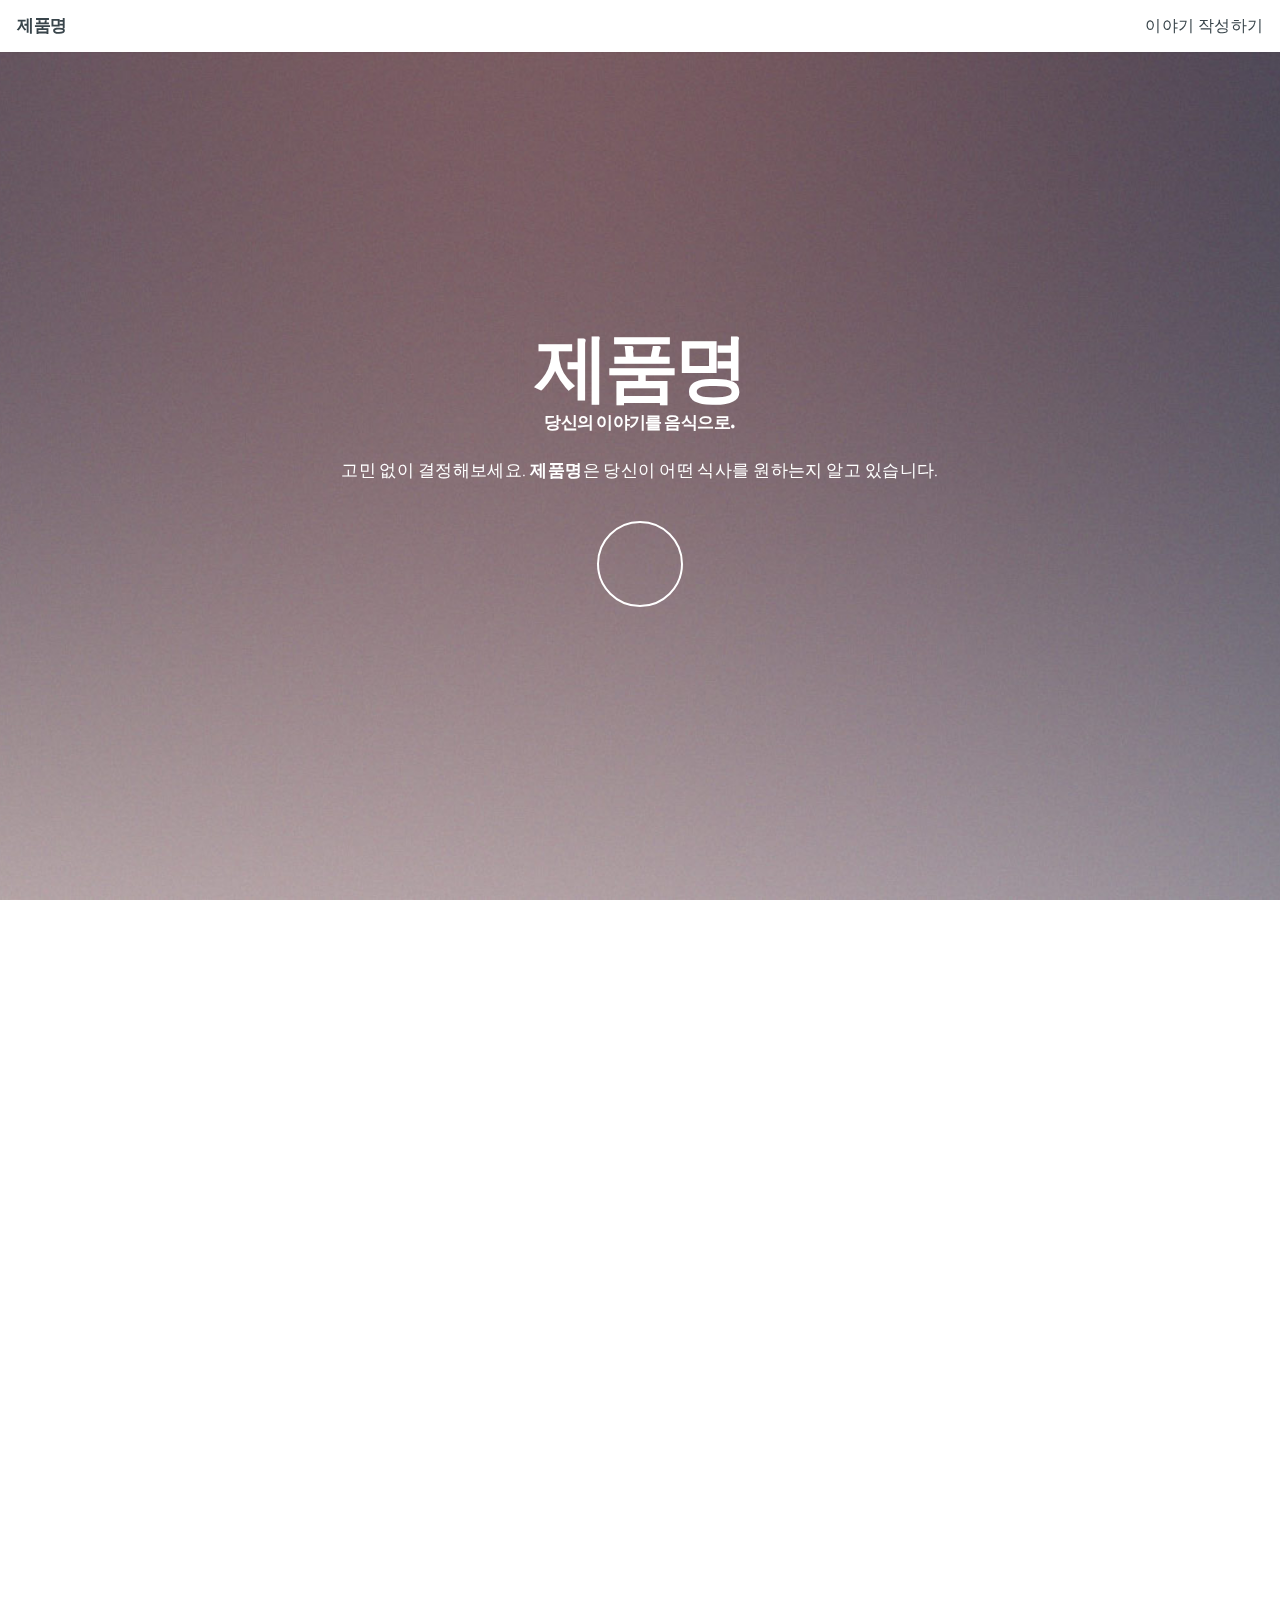
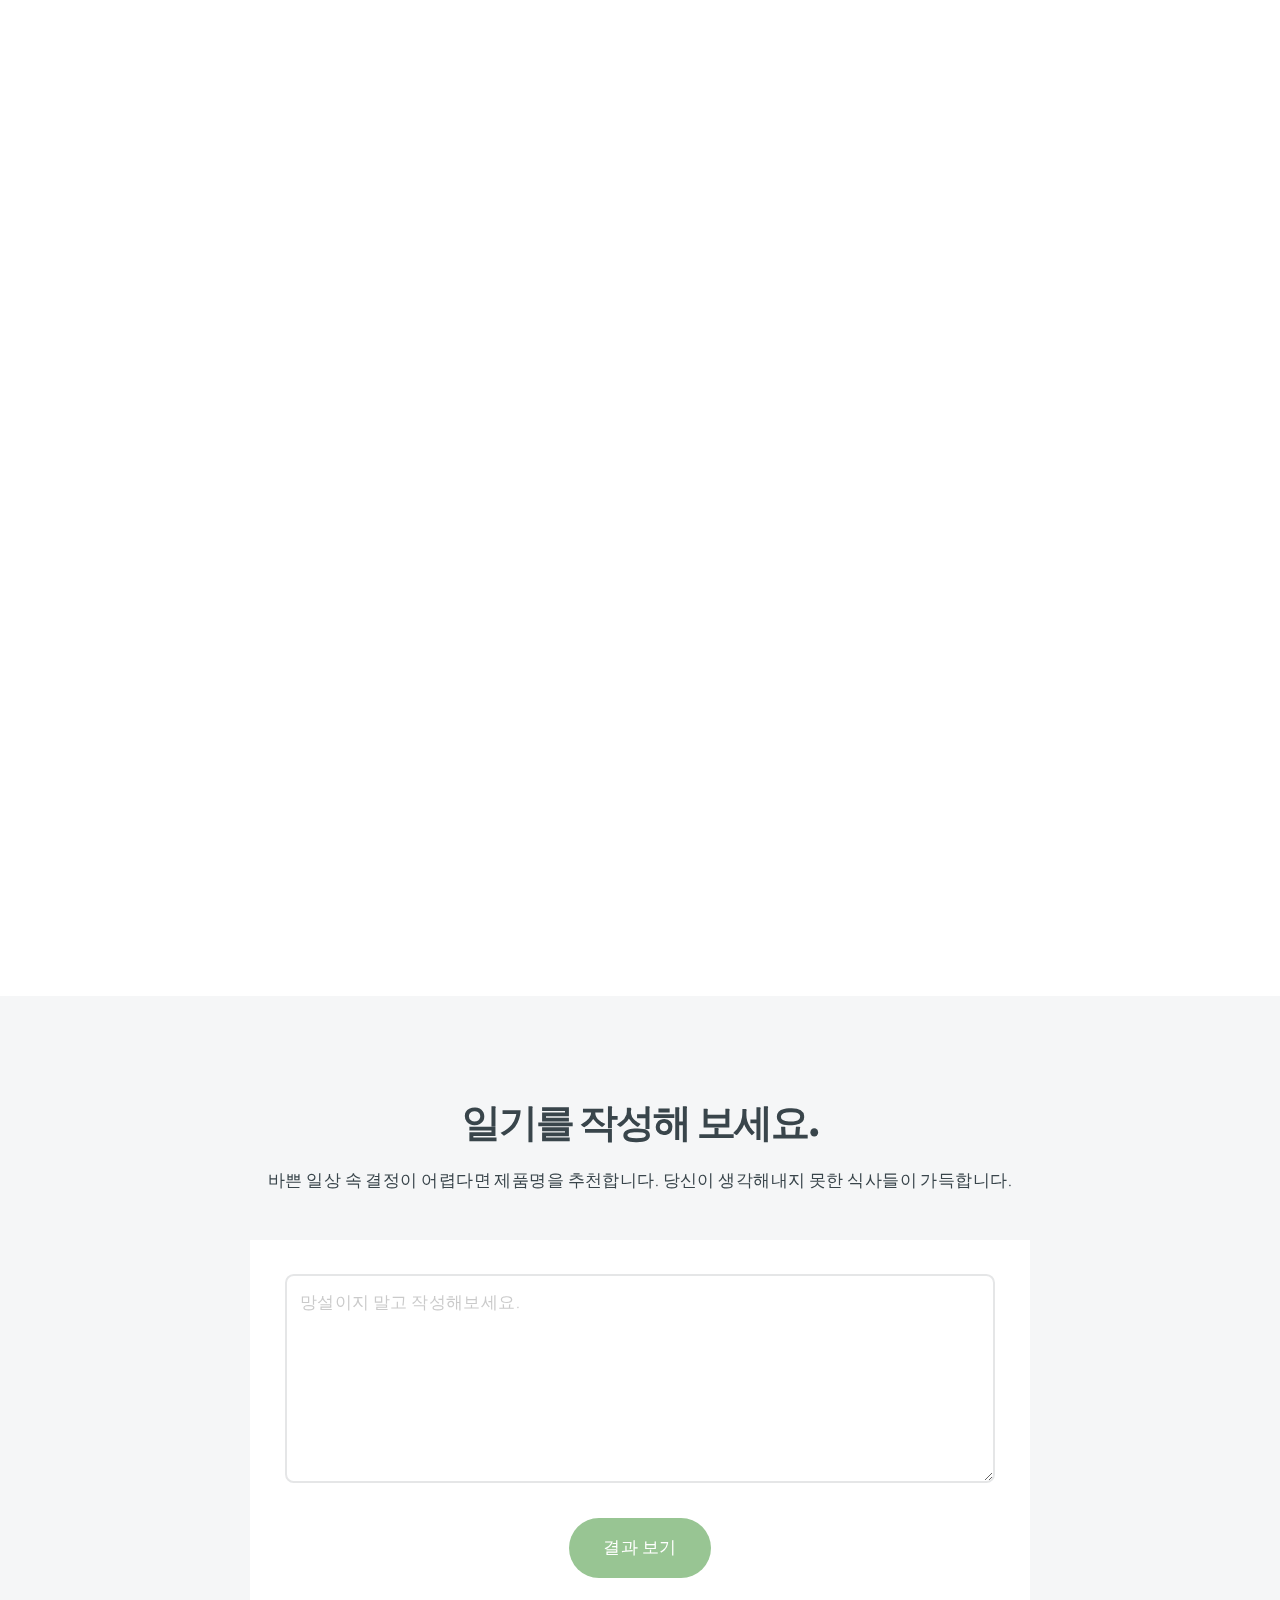
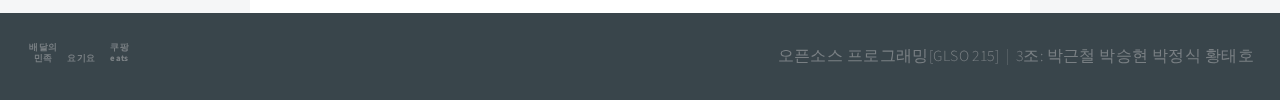
==== index.html @ eb074006 "Add files via upload" ====
<!DOCTYPE HTML>
<html>
	<head>
		<title>제품명</title>
		<meta charset="utf-8" />
		<meta name="viewport" content="width=device-width, initial-scale=1, user-scalable=no" />
		<link rel="stylesheet" href="assets/css/main.css" />
	</head>
	<body class="is-preload">

		<!-- Header -->
			<header id="header">
				<h1>제품명</h1>
				<nav>
					<ul>
						<li><a href="#diary">이야기 작성하기</a></li>
					</ul>
				</nav>
			</header>

		<!-- Intro -->
			<section id="intro" class="main style1 dark fullscreen">
				<div class="content">
					<header>
						<h2>제품명<br/></h2>
						<h3>당신의 이야기를 음식으로.</h3>
					</header>
					<p>고민 없이 결정해보세요. <strong>제품명</strong>은 당신이 어떤 식사를 원하는지 알고 있습니다.<br />
					<footer>
						<a href="#one" class="button style2 down">More</a>
					</footer>
				</div>
			</section>

		<!-- One -->
			<section id="one" class="main style2 right dark fullscreen">
				<div class="content box style2">
					<header>
						<h2>치킨</h2>
					</header>
					<p>드디어 꿈이 이루어지는 것일까?<br/>
                        오늘은 맨시티의 챔스 결승 경기가 열리는 날이다.<br/>
                        오늘은 출근길도 즐겁다<br/>
                        남자 친구와 같이 새벽에 경기를 보려 한다.<br/>
                        축구를 좋아하지 않는 남자친구는 카톡으로 경기 중에 볼 야식 얘기만 늘어놓는다.<br/>
                        어찌되었든, 축구와 맥주 한 잔이라면 오늘도 버틸 수 있을 것 같다!</p>
				</div>
				<a href="#two" class="button style2 down anchored">Next</a>
			</section>

		<!-- Two -->
			<section id="two" class="main style2 left dark fullscreen">
				<div class="content box style2">
					<header>
						<h2>연어</h2>
					</header>
					<p> 평생의 은인이신 삼촌을 처음 뵈러 다녀왔다.<br/>
                        요새 골다공증 때문에 많이 고생하신다고 한다.<br/>
                        뼈에 좋은 음식들을 보내드리고 싶다.<br/>
                        얼른 예전처럼 건강해지셨으면 좋겠다.</p>
				</div>
				<a href="#work" class="button style2 down anchored">Next</a>
			</section>


		<!-- Diary -->
			<section id="diary" class="main style3 secondary">
				<div class="content">
					<header>
						<h2>일기를 작성해 보세요.</h2>
						<p>바쁜 일상 속 결정이 어렵다면 제품명을 추천합니다. 당신이 생각해내지 못한 식사들이 가득합니다.</p>
					</header>
					<div class="box">
						<form method="post" action="#">
							<div class="fields">
								<div class="field"><textarea name="message" placeholder="망설이지 말고 작성해보세요." rows="6"></textarea></div>
							</div>
							<ul class="actions special">
								<li><input type="submit" value="결과 보기" /></li>
							</ul>
						</form>
					</div>
				</div>
			</section>

		<!-- Footer -->
			<footer id="footer">

				<!-- Icons -->
					<ul class="icons">
						<li><a href="https://www.baemin.com/" class="icon brands fa-baemin"><span class="label">배달의 민족</span></a></li>
						<li><a href="https://www.yogiyo.co.kr/mobile/#/" class="icon brands fa-yogiyo"><span class="label">요기요</span></a></li>
						<li><a href="https://www.coupangeats.com/" class="icon brands fa-coupang-eats"><span class="label">쿠팡eats</span></a></li>
					</ul>

				<!-- Menu -->
					<ul class="menu">
						<li>오픈소스 프로그래밍[GLSO 215]</li><li>3조: <a>박근철 박승현 박정식 황태호</a></li>
					</ul>

			</footer>

		<!-- Scripts -->
			<script src="assets/js/jquery.min.js"></script>
			<script src="assets/js/jquery.poptrox.min.js"></script>
			<script src="assets/js/jquery.scrolly.min.js"></script>
			<script src="assets/js/jquery.scrollex.min.js"></script>
			<script src="assets/js/browser.min.js"></script>
			<script src="assets/js/breakpoints.min.js"></script>
			<script src="assets/js/util.js"></script>
			<script src="assets/js/main.js"></script>

	</body>
</html>
---- assets/css/main.css ----
@import url("https://fonts.googleapis.com/css?family=Source+Sans+Pro:300,900");
@import url("fontawesome-all.min.css");

html, body, div, span, applet, object,
iframe, h1, h2, h3, h4, h5, h6, p, blockquote,
pre, a, abbr, acronym, address, big, cite,
code, del, dfn, em, img, ins, kbd, q, s, samp,
small, strike, strong, sub, sup, tt, var, b,
u, i, center, dl, dt, dd, ol, ul, li, fieldset,
form, label, legend, table, caption, tbody,
tfoot, thead, tr, th, td, article, aside,
canvas, details, embed, figure, figcaption,
footer, header, hgroup, menu, nav, output, ruby,
section, summary, time, mark, audio, video {
	margin: 0;
	padding: 0;
	border: 0;
	font-size: 100%;
	font: inherit;
	vertical-align: baseline;}

article, aside, details, figcaption, figure,
footer, header, hgroup, menu, nav, section {
	display: block;}

body {
	line-height: 1;
}

ol, ul {
	list-style: none;
}

blockquote, q {
	quotes: none;
}

	blockquote:before, blockquote:after, q:before, q:after {
		content: '';
		content: none;
	}

table {
	border-collapse: collapse;
	border-spacing: 0;
}

body {
	-webkit-text-size-adjust: none;
}

mark {
	background-color: transparent;
	color: inherit;
}

input::-moz-focus-inner {
	border: 0;
	padding: 0;
}

input, select, textarea {
	-moz-appearance: none;
	-webkit-appearance: none;
	-ms-appearance: none;
	appearance: none;
}

/* Basic */

	@-ms-viewport {
		width: device-width;
	}

	html {
		height: 100%;
	}

	html {
		box-sizing: border-box;
	}

	*, *:before, *:after {
		box-sizing: inherit;
	}

	body {
		background: #ffffff;
		height: 100%;
		min-width: 320px;
	}

		body.is-preload *, body.is-preload *:before, body.is-preload *:after {
			-moz-animation: none !important;
			-webkit-animation: none !important;
			-ms-animation: none !important;
			animation: none !important;
			-moz-transition: none !important;
			-webkit-transition: none !important;
			-ms-transition: none !important;
			transition: none !important;
		}

/* Spinner */

	@-moz-keyframes spinner-rotate {
		0% {
			-moz-transform: scale(1) rotate(0deg);
			-webkit-transform: scale(1) rotate(0deg);
			-ms-transform: scale(1) rotate(0deg);
			transform: scale(1) rotate(0deg);
		}

		100% {
			-moz-transform: scale(1) rotate(360deg);
			-webkit-transform: scale(1) rotate(360deg);
			-ms-transform: scale(1) rotate(360deg);
			transform: scale(1) rotate(360deg);
		}
	}

	@-webkit-keyframes spinner-rotate {
		0% {
			-moz-transform: scale(1) rotate(0deg);
			-webkit-transform: scale(1) rotate(0deg);
			-ms-transform: scale(1) rotate(0deg);
			transform: scale(1) rotate(0deg);
		}

		100% {
			-moz-transform: scale(1) rotate(360deg);
			-webkit-transform: scale(1) rotate(360deg);
			-ms-transform: scale(1) rotate(360deg);
			transform: scale(1) rotate(360deg);
		}
	}

	@-ms-keyframes spinner-rotate {
		0% {
			-moz-transform: scale(1) rotate(0deg);
			-webkit-transform: scale(1) rotate(0deg);
			-ms-transform: scale(1) rotate(0deg);
			transform: scale(1) rotate(0deg);
		}

		100% {
			-moz-transform: scale(1) rotate(360deg);
			-webkit-transform: scale(1) rotate(360deg);
			-ms-transform: scale(1) rotate(360deg);
			transform: scale(1) rotate(360deg);
		}
	}

	@keyframes spinner-rotate {
		0% {
			-moz-transform: scale(1) rotate(0deg);
			-webkit-transform: scale(1) rotate(0deg);
			-ms-transform: scale(1) rotate(0deg);
			transform: scale(1) rotate(0deg);
		}

		100% {
			-moz-transform: scale(1) rotate(360deg);
			-webkit-transform: scale(1) rotate(360deg);
			-ms-transform: scale(1) rotate(360deg);
			transform: scale(1) rotate(360deg);
		}
	}

/* Loader */

	@-moz-keyframes spinner-show {
		0% {
			opacity: 0;
		}

		100% {
			opacity: 1;
		}
	}

	@-webkit-keyframes spinner-show {
		0% {
			opacity: 0;
		}

		100% {
			opacity: 1;
		}
	}

	@-ms-keyframes spinner-show {
		0% {
			opacity: 0;
		}

		100% {
			opacity: 1;
		}
	}

	@keyframes spinner-show {
		0% {
			opacity: 0;
		}

		100% {
			opacity: 1;
		}
	}

	@-moz-keyframes spinner-hide {
		0% {
			-moz-transform: scale(1) rotate(0deg);
			-webkit-transform: scale(1) rotate(0deg);
			-ms-transform: scale(1) rotate(0deg);
			transform: scale(1) rotate(0deg);
			color: #e5e6e7;
			z-index: 100001;
		}

		99% {
			-moz-transform: scale(0.5) rotate(360deg);
			-webkit-transform: scale(0.5) rotate(360deg);
			-ms-transform: scale(0.5) rotate(360deg);
			transform: scale(0.5) rotate(360deg);
			color: #e5e6e7;
			z-index: 100001;
		}

		100% {
			-moz-transform: scale(0.5) rotate(360deg);
			-webkit-transform: scale(0.5) rotate(360deg);
			-ms-transform: scale(0.5) rotate(360deg);
			transform: scale(0.5) rotate(360deg);
			color: #e5e6e7;
			z-index: -1;
		}
	}

	@-webkit-keyframes spinner-hide {
		0% {
			-moz-transform: scale(1) rotate(0deg);
			-webkit-transform: scale(1) rotate(0deg);
			-ms-transform: scale(1) rotate(0deg);
			transform: scale(1) rotate(0deg);
			color: #e5e6e7;
			z-index: 100001;
		}

		99% {
			-moz-transform: scale(0.5) rotate(360deg);
			-webkit-transform: scale(0.5) rotate(360deg);
			-ms-transform: scale(0.5) rotate(360deg);
			transform: scale(0.5) rotate(360deg);
			color: #e5e6e7;
			z-index: 100001;
		}

		100% {
			-moz-transform: scale(0.5) rotate(360deg);
			-webkit-transform: scale(0.5) rotate(360deg);
			-ms-transform: scale(0.5) rotate(360deg);
			transform: scale(0.5) rotate(360deg);
			color: #e5e6e7;
			z-index: -1;
		}
	}

	@-ms-keyframes spinner-hide {
		0% {
			-moz-transform: scale(1) rotate(0deg);
			-webkit-transform: scale(1) rotate(0deg);
			-ms-transform: scale(1) rotate(0deg);
			transform: scale(1) rotate(0deg);
			color: #e5e6e7;
			z-index: 100001;
		}

		99% {
			-moz-transform: scale(0.5) rotate(360deg);
			-webkit-transform: scale(0.5) rotate(360deg);
			-ms-transform: scale(0.5) rotate(360deg);
			transform: scale(0.5) rotate(360deg);
			color: #e5e6e7;
			z-index: 100001;
		}

		100% {
			-moz-transform: scale(0.5) rotate(360deg);
			-webkit-transform: scale(0.5) rotate(360deg);
			-ms-transform: scale(0.5) rotate(360deg);
			transform: scale(0.5) rotate(360deg);
			color: #e5e6e7;
			z-index: -1;
		}
	}

	@keyframes spinner-hide {
		0% {
			-moz-transform: scale(1) rotate(0deg);
			-webkit-transform: scale(1) rotate(0deg);
			-ms-transform: scale(1) rotate(0deg);
			transform: scale(1) rotate(0deg);
			color: #e5e6e7;
			z-index: 100001;
		}

		99% {
			-moz-transform: scale(0.5) rotate(360deg);
			-webkit-transform: scale(0.5) rotate(360deg);
			-ms-transform: scale(0.5) rotate(360deg);
			transform: scale(0.5) rotate(360deg);
			color: #e5e6e7;
			z-index: 100001;
		}

		100% {
			-moz-transform: scale(0.5) rotate(360deg);
			-webkit-transform: scale(0.5) rotate(360deg);
			-ms-transform: scale(0.5) rotate(360deg);
			transform: scale(0.5) rotate(360deg);
			color: #e5e6e7;
			z-index: -1;
		}
	}

	@-moz-keyframes overlay-hide {
		0% {
			opacity: 1;
			z-index: 100000;
		}

		15% {
			opacity: 1;
			z-index: 100000;
		}

		99% {
			opacity: 0;
			z-index: 100000;
		}

		100% {
			opacity: 0;
			z-index: -1;
		}
	}

	@-webkit-keyframes overlay-hide {
		0% {
			opacity: 1;
			z-index: 100000;
		}

		15% {
			opacity: 1;
			z-index: 100000;
		}

		99% {
			opacity: 0;
			z-index: 100000;
		}

		100% {
			opacity: 0;
			z-index: -1;
		}
	}

	@-ms-keyframes overlay-hide {
		0% {
			opacity: 1;
			z-index: 100000;
		}

		15% {
			opacity: 1;
			z-index: 100000;
		}

		99% {
			opacity: 0;
			z-index: 100000;
		}

		100% {
			opacity: 0;
			z-index: -1;
		}
	}

	@keyframes overlay-hide {
		0% {
			opacity: 1;
			z-index: 100000;
		}

		15% {
			opacity: 1;
			z-index: 100000;
		}

		99% {
			opacity: 0;
			z-index: 100000;
		}

		100% {
			opacity: 0;
			z-index: -1;
		}
	}

	body {
		text-decoration: none;
	}

		body:before {
			-moz-animation: spinner-show 1.5s 1 0.25s ease forwards, spinner-hide 0.25s ease-in-out forwards !important;
			-webkit-animation: spinner-show 1.5s 1 0.25s ease forwards, spinner-hide 0.25s ease-in-out forwards !important;
			-ms-animation: spinner-show 1.5s 1 0.25s ease forwards, spinner-hide 0.25s ease-in-out forwards !important;
			animation: spinner-show 1.5s 1 0.25s ease forwards, spinner-hide 0.25s ease-in-out forwards !important;
			-moz-transform-origin: 50% 50%;
			-webkit-transform-origin: 50% 50%;
			-ms-transform-origin: 50% 50%;
			transform-origin: 50% 50%;
			-moz-osx-font-smoothing: grayscale;
			-webkit-font-smoothing: antialiased;
			font-family: FontAwesome;
			font-style: normal;
			font-weight: normal;
			text-transform: none !important;
			color: #e5e6e7;
			content: '\f1ce';
			cursor: default;
			display: block;
			font-size: 2em;
			height: 2em;
			left: 50%;
			line-height: 2em;
			margin: -1em 0 0 -1em;
			opacity: 0;
			position: fixed;
			text-align: center;
			top: 50%;
			width: 2em;
			z-index: -1;
		}

		body:after {
			-moz-animation: overlay-hide 1.5s ease-in forwards !important;
			-webkit-animation: overlay-hide 1.5s ease-in forwards !important;
			-ms-animation: overlay-hide 1.5s ease-in forwards !important;
			animation: overlay-hide 1.5s ease-in forwards !important;
			background: #ffffff;
			content: '';
			display: block;
			height: 100%;
			left: 0;
			opacity: 0;
			position: fixed;
			top: 0;
			width: 100%;
			z-index: -1;
		}

		body.is-preload:before {
			-moz-animation: spinner-show 1.5s 1 0.25s ease forwards, spinner-rotate 0.75s infinite linear !important;
			-webkit-animation: spinner-show 1.5s 1 0.25s ease forwards, spinner-rotate 0.75s infinite linear !important;
			-ms-animation: spinner-show 1.5s 1 0.25s ease forwards, spinner-rotate 0.75s infinite linear !important;
			animation: spinner-show 1.5s 1 0.25s ease forwards, spinner-rotate 0.75s infinite linear !important;
			z-index: 100001;
		}

		body.is-preload:after {
			-moz-animation: none !important;
			-webkit-animation: none !important;
			-ms-animation: none !important;
			animation: none !important;
			opacity: 1;
			z-index: 100000;
		}

	@media (-webkit-min-device-pixel-ratio: 2) {

		body:before {
			line-height: 2.025em;
		}

	}

/* Type */

	body, input, textarea, select {
		font-family: "Source Sans Pro", "sans-serif";
		font-weight: 300;
		font-size: 18pt;
		line-height: 1.75em;
		color: #39454b;
		letter-spacing: 0.025em;
	}

		@media screen and (max-width: 1920px) {

			body, input, textarea, select {
				font-size: 17pt;
			}

		}

		@media screen and (max-width: 1680px) {

			body, input, textarea, select {
				font-size: 15pt;
			}

		}

		@media screen and (max-width: 1280px) {

			body, input, textarea, select {
				font-size: 13pt;
			}

		}

		@media screen and (max-width: 1000px) {

			body, input, textarea, select {
				font-size: 13pt;
			}

		}

		@media screen and (max-width: 736px) {

			body, input, textarea, select {
				font-size: 12pt;
				line-height: 1.5em;
			}

		}

	h1, h2, h3, h4, h5, h6 {
		font-weight: 900;
		color: inherit;
		letter-spacing: -0.0325em;
	}

		h1 a, h2 a, h3 a, h4 a, h5 a, h6 a {
			color: inherit;
			text-decoration: none;
		}

	h2 {
		font-size: 2.25em;
		line-height: 1.25em;
		letter-spacing: -0.05em;
	}

	@media screen and (max-width: 736px) {

		h2 {
			font-size: 1.5em;
		}

	}

	strong, b {
		font-weight: 900;
		color: inherit;
	}

	em, i {
		font-style: italic;
	}

	a {
		-moz-transition: color 0.2s ease-in-out;
		-webkit-transition: color 0.2s ease-in-out;
		-ms-transition: color 0.2s ease-in-out;
		transition: color 0.2s ease-in-out;
		color: #98c593;
	}

	sub {
		position: relative;
		top: 0.5em;
		font-size: 0.8em;
	}

	sup {
		position: relative;
		top: -0.5em;
		font-size: 0.8em;
	}

	hr {
		border: 0;
		border-top: solid 1px #e5e6e7;
	}

	blockquote {
		border-left: solid 0.5em #e5e6e7;
		padding: 1em 0 1em 2em;
		font-style: italic;
	}

	p, ul, ol, dl, table {
		margin-bottom: 1em;
	}

/* Box */

	.box {
		background: #ffffff;
		color: #39454b;
		padding: 2em;
	}

		.box > :last-child {
			margin-bottom: 0;
		}

		.box.style2 {
			padding: 3.5em 2.5em 3.5em 2.5em;
		}

		@media screen and (max-width: 736px) {

			.box {
				padding: 1em;
			}

				.box.style2 {
					padding: 1.5em 1.25em 1.5em 1.25em;
					background-color: rgba(255, 255, 255, 0.9);
				}

		}

/* Button */

	input[type="button"],
	input[type="submit"],
	input[type="reset"],
	.button,
	button {
		-moz-appearance: none;
		-webkit-appearance: none;
		-ms-appearance: none;
		appearance: none;
		-moz-transition: background-color 0.2s ease-in-out;
		-webkit-transition: background-color 0.2s ease-in-out;
		-ms-transition: background-color 0.2s ease-in-out;
		transition: background-color 0.2s ease-in-out;
		background-color: #98c593;
		border: 0;
		border-radius: 3.5em;
		color: #ffffff;
		cursor: pointer;
		display: inline-block;
		height: 3.5em;
		line-height: 3.5em;
		outline: 0;
		padding: 0 2em 0 2em;
		position: relative;
		text-align: center;
		text-decoration: none;
	}

		input[type="button"].down,
		input[type="submit"].down,
		input[type="reset"].down,
		.button.down,
		button.down {
			width: 5em;
			height: 5em;
			line-height: 4.5em;
			padding: 0;
			background-image: url("images/dark-arrow.svg");
			background-position: center center;
			background-repeat: no-repeat;
			text-indent: -10em;
			overflow: hidden;
		}

			input[type="button"].down.anchored,
			input[type="submit"].down.anchored,
			input[type="reset"].down.anchored,
			.button.down.anchored,
			button.down.anchored {
				bottom: 0;
				border-bottom: 0;
				border-radius: 3em 3em 0 0;
				height: 4.5em;
				margin-left: -2.5em;
			}

		input[type="button"].anchored,
		input[type="submit"].anchored,
		input[type="reset"].anchored,
		.button.anchored,
		button.anchored {
			position: absolute;
			left: 50%;
		}

		input[type="button"]:hover,
		input[type="submit"]:hover,
		input[type="reset"]:hover,
		.button:hover,
		button:hover {
			background-color: #a8cea4;
		}

		input[type="button"]:active,
		input[type="submit"]:active,
		input[type="reset"]:active,
		.button:active,
		button:active {
			background-color: #88bc82;
		}

		input[type="button"].style2,
		input[type="submit"].style2,
		input[type="reset"].style2,
		.button.style2,
		button.style2 {
			background-color: transparent;
			border: solid 2px #e5e6e7;
			color: inherit;
		}

			input[type="button"].style2:hover,
			input[type="submit"].style2:hover,
			input[type="reset"].style2:hover,
			.button.style2:hover,
			button.style2:hover {
				background-color: rgba(229, 230, 231, 0.25);
			}

			input[type="button"].style2:active,
			input[type="submit"].style2:active,
			input[type="reset"].style2:active,
			.button.style2:active,
			button.style2:active {
				background-color: rgba(229, 230, 231, 0.375);
			}

			input[type="button"].style2.down,
			input[type="submit"].style2.down,
			input[type="reset"].style2.down,
			.button.style2.down,
			button.style2.down {
				background-image: url("/images/thumbs/01.jpg");
			}

/* Form */

	form {
		margin: 0 0 2em 0;
	}

		form > :last-child {
			margin-bottom: 0;
		}

		form > .fields {
			display: -moz-flex;
			display: -webkit-flex;
			display: -ms-flex;
			display: flex;
			-moz-flex-wrap: wrap;
			-webkit-flex-wrap: wrap;
			-ms-flex-wrap: wrap;
			flex-wrap: wrap;
			width: calc(100% + 3em);
			margin: -1.5em 0 2em -1.5em;
		}

			form > .fields > .field {
				-moz-flex-grow: 0;
				-webkit-flex-grow: 0;
				-ms-flex-grow: 0;
				flex-grow: 0;
				-moz-flex-shrink: 0;
				-webkit-flex-shrink: 0;
				-ms-flex-shrink: 0;
				flex-shrink: 0;
				padding: 1.5em 0 0 1.5em;
				width: calc(100% - 1.5em);
			}

				form > .fields > .field.half {
					width: calc(50% - 0.75em);
				}

				form > .fields > .field.third {
					width: calc(100%/3 - 0.5em);
				}

				form > .fields > .field.quarter {
					width: calc(25% - 0.375em);
				}

		@media screen and (max-width: 480px) {

			form > .fields {
				width: calc(100% + 2em);
				margin: -1em 0 2em -1em;
			}

				form > .fields > .field {
					padding: 1em 0 0 1em;
					width: calc(100% - 1em);
				}

					form > .fields > .field.half {
						width: calc(100% - 1em);
					}

					form > .fields > .field.third {
						width: calc(100% - 1em);
					}

					form > .fields > .field.quarter {
						width: calc(100% - 1em);
					}

		}

	label {
		display: block;
	}

	input[type="text"],
	input[type="password"],
	input[type="email"],
	input[type="tel"],
	input[type="search"],
	input[type="url"],
	select,
	textarea {
		-moz-appearance: none;
		-webkit-appearance: none;
		-ms-appearance: none;
		appearance: none;
		-moz-transition: border-color 0.2s ease-in-out, color 0.2s ease-in-out;
		-webkit-transition: border-color 0.2s ease-in-out, color 0.2s ease-in-out;
		-ms-transition: border-color 0.2s ease-in-out, color 0.2s ease-in-out;
		transition: border-color 0.2s ease-in-out, color 0.2s ease-in-out;
		color: #39454b;
		display: block;
		width: 100%;
		padding: 0.65em 0.75em;
		background: none;
		border: solid 2px #e5e6e7;
		color: inherit;
		border-radius: 0.5em;
		outline: none;
	}

		input[type="text"]:focus,
		input[type="password"]:focus,
		input[type="email"]:focus,
		input[type="tel"]:focus,
		input[type="search"]:focus,
		input[type="url"]:focus,
		select:focus,
		textarea:focus {
			border-color: #9ac8e9;
		}

	input[type="text"],
	input[type="password"],
	input[type="email"],
	input[type="tel"],
	input[type="search"],
	input[type="url"],
	select {
		line-height: 1.35em;
	}

	textarea {
		min-height: 8em;
	}

	::-moz-focus-inner {
		border: 0;
	}

	::-webkit-input-placeholder {
		opacity: 0.375;
	}

	:-moz-placeholder {
		opacity: 0.375;
	}

	::-moz-placeholder {
		opacity: 0.375;
	}

	:-ms-input-placeholder {
		opacity: 0.375;
	}

/* Icon */

	.icon {
		text-decoration: none;
		position: relative;
		text-decoration: none;
	}

		.icon:before {
			-moz-osx-font-smoothing: grayscale;
			-webkit-font-smoothing: antialiased;
			display: inline-block;
			font-style: normal;
			font-variant: normal;
			text-rendering: auto;
			line-height: 1;
			text-transform: none !important;
			font-family: 'Font Awesome 5 Free';
			font-weight: 400;
		}

		.icon:before {
			line-height: inherit;
		}

		.icon > .label {
			display: inline-block;
			font-size : 0.5em;
			font-weight: 800;
			line-height: 1.3em; 
			text-align: center;
		}

		.icon.solid:before {
			font-weight: 900;
		}

		.icon.brands:before {
			font-family: 'Font Awesome 5 Brands';
		}

/* Image */

	.image {
		position: relative;
		display: inline-block;
	}

		.image:before {
			content: '';
			position: absolute;
			left: 0;
			top: 0;
			width: 100%;
			height: 100%;
			background: url("images/overlay.png");
		}

		.image img {
			display: block;
			width: 100%;
		}

		.image.featured {
			display: block;
			width: 100%;
			margin: 0 0 2em 0;
		}

		.image.fit {
			display: block;
			width: 100%;
		}

		.image.left {
			float: left;
			margin: 0 2em 2em 0;
		}

		.image.centered {
			display: block;
			margin: 0 0 2em 0;
		}

			.image.centered img {
				margin: 0 auto;
				width: auto;
			}

/* List */

	ul.default {
		list-style: disc;
		padding-left: 1em;
	}

		ul.default li {
			padding-left: 0.5em;
		}

	ul.menu {
		cursor: default;
	}

		ul.menu li {
			display: inline-block;
			line-height: 1em;
			border-left: solid 1px #e5e6e7;
			padding: 0 0 0 0.5em;
			margin: 0 0 0 0.5em;
		}

			ul.menu li:first-child {
				border-left: 0;
				padding-left: 0;
				margin-left: 0;
			}

	ol.default {
		list-style: decimal;
		padding-left: 1.25em;
	}

		ol.default li {
			padding-left: 0.25em;
		}

/* Actions */

	ul.actions {
		display: -moz-flex;
		display: -webkit-flex;
		display: -ms-flex;
		display: flex;
		cursor: default;
		list-style: none;
		margin-left: -1em;
		padding-left: 0;
	}

		ul.actions li {
			padding: 0 0 0 1em;
			vertical-align: middle;
		}

		ul.actions.special {
			-moz-justify-content: center;
			-webkit-justify-content: center;
			-ms-justify-content: center;
			justify-content: center;
			width: 100%;
			margin-left: 0;
		}

			ul.actions.special li:first-child {
				padding-left: 0;
			}

		ul.actions.stacked {
			-moz-flex-direction: column;
			-webkit-flex-direction: column;
			-ms-flex-direction: column;
			flex-direction: column;
			margin-left: 0;
		}

			ul.actions.stacked li {
				padding: 1.3em 0 0 0;
			}

				ul.actions.stacked li:first-child {
					padding-top: 0;
				}

		ul.actions.fit {
			width: calc(100% + 1em);
		}

			ul.actions.fit li {
				-moz-flex-grow: 1;
				-webkit-flex-grow: 1;
				-ms-flex-grow: 1;
				flex-grow: 1;
				-moz-flex-shrink: 1;
				-webkit-flex-shrink: 1;
				-ms-flex-shrink: 1;
				flex-shrink: 1;
				width: 100%;
			}

				ul.actions.fit li > * {
					width: 100%;
				}

			ul.actions.fit.stacked {
				width: 100%;
			}

		@media screen and (max-width: 480px) {

			ul.actions:not(.fixed) {
				-moz-flex-direction: column;
				-webkit-flex-direction: column;
				-ms-flex-direction: column;
				flex-direction: column;
				margin-left: 0;
				width: 100% !important;
			}

				ul.actions:not(.fixed) li {
					-moz-flex-grow: 1;
					-webkit-flex-grow: 1;
					-ms-flex-grow: 1;
					flex-grow: 1;
					-moz-flex-shrink: 1;
					-webkit-flex-shrink: 1;
					-ms-flex-shrink: 1;
					flex-shrink: 1;
					padding: 1em 0 0 0;
					text-align: center;
					width: 100%;
				}

					ul.actions:not(.fixed) li > * {
						width: 100%;
					}

					ul.actions:not(.fixed) li:first-child {
						padding-top: 0;
					}

					ul.actions:not(.fixed) li input[type="submit"],
					ul.actions:not(.fixed) li input[type="reset"],
					ul.actions:not(.fixed) li input[type="button"],
					ul.actions:not(.fixed) li button,
					ul.actions:not(.fixed) li .button {
						width: 100%;
					}

						ul.actions:not(.fixed) li input[type="submit"].icon:before,
						ul.actions:not(.fixed) li input[type="reset"].icon:before,
						ul.actions:not(.fixed) li input[type="button"].icon:before,
						ul.actions:not(.fixed) li button.icon:before,
						ul.actions:not(.fixed) li .button.icon:before {
							margin-left: -0.5rem;
						}

		}

/* Icons */

	ul.icons {
		cursor: default;
	}

		ul.icons li {
			display: inline-block;
		}

		ul.icons a {
			display: inline-block;
			width: 2em;
			height: 2em;
			line-height: 2em;
			text-align: center;
			border: 0;
		}

/* Sections/Article */

	header {
		margin-bottom: 1em;
	}

		header p {
			display: block;
			margin: 1em 0 0 0;
			padding: 0 0 0.5em 0;
		}

	footer {
		margin-top: 2em;
	}

/* Table */

	table {
		width: 100%;
	}

		table.default {
			width: 100%;
		}

			table.default tbody tr:nth-child(2n+2) {
				background: rgba(229, 230, 231, 0.5);
			}

			table.default td {
				padding: 0.5em 1em 0.5em 1em;
			}

			table.default th {
				text-align: left;
				font-weight: 900;
				padding: 0.5em 1em 0.5em 1em;
			}

			table.default thead {
				background: #39454b;
				color: #ffffff;
			}

			table.default tfoot {
				background: #e5e6e7;
			}

/* Poptrox */

	.poptrox-popup {
		-moz-box-sizing: content-box;
		-webkit-box-sizing: content-box;
		-ms-box-sizing: content-box;
		box-sizing: content-box;
		background: #fff;
		padding-bottom: 3em;
		box-shadow: 0 0.1em 0.15em 0 rgba(0, 0, 0, 0.15);
	}

		.poptrox-popup .loader {
			position: absolute;
			top: 50%;
			left: 50%;
			margin: -1em 0 0 -1em;
			width: 2em;
			height: 2em;
			display: block;
			font-size: 2em;
		}

			.poptrox-popup .loader:before {
				-moz-animation: spinner-rotate 0.75s infinite linear !important;
				-webkit-animation: spinner-rotate 0.75s infinite linear !important;
				-ms-animation: spinner-rotate 0.75s infinite linear !important;
				animation: spinner-rotate 0.75s infinite linear !important;
				-moz-osx-font-smoothing: grayscale;
				-webkit-font-smoothing: antialiased;
				font-family: FontAwesome;
				font-style: normal;
				font-weight: normal;
				text-transform: none !important;
				color: #e5e6e7;
				content: '\f1ce';
				cursor: default;
				display: block;
				height: 2em;
				left: 0;
				line-height: 2em;
				position: absolute;
				text-align: center;
				top: 0;
				width: 2em;
			}

		.poptrox-popup .caption {
			position: absolute;
			bottom: 0;
			left: 0;
			background: #ffffff;
			width: 100%;
			height: 3em;
			line-height: 2.8em;
			text-align: center;
			cursor: default;
			z-index: 1;
			font-size: 0.9em;
		}

		.poptrox-popup .nav-next,
		.poptrox-popup .nav-previous {
			-moz-transition: opacity 0.2s ease-in-out;
			-webkit-transition: opacity 0.2s ease-in-out;
			-ms-transition: opacity 0.2s ease-in-out;
			transition: opacity 0.2s ease-in-out;
			position: absolute;
			top: 0;
			width: 50%;
			height: 100%;
			opacity: 0;
			cursor: pointer;
			background: rgba(0, 0, 0, 0.01);
			-webkit-tap-highlight-color: rgba(255, 255, 255, 0);
		}

		.poptrox-popup .nav-next:before,
		.poptrox-popup .nav-previous:before {
			content: '';
			position: absolute;
			width: 96px;
			height: 64px;
			background: url("images/poptrox-nav.svg");
			top: calc(50% - 1.5em);
			margin: -32px 0 0 0;
		}

		.poptrox-popup:hover .nav-next,
		.poptrox-popup:hover .nav-previous {
			opacity: 0.5;
		}

		.poptrox-popup:hover .nav-next:hover,
		.poptrox-popup:hover .nav-previous:hover {
			opacity: 1.0;
		}

		.poptrox-popup .nav-previous:before {
			-moz-transform: scaleX(-1);
			-webkit-transform: scaleX(-1);
			-ms-transform: scaleX(-1);
			transform: scaleX(-1);
			-ms-filter: "FlipH";
			filter: FlipH;
		}

		.poptrox-popup .nav-next {
			right: 0;
		}

			.poptrox-popup .nav-next:before {
				right: 0;
			}

		.poptrox-popup .nav-previous {
			left: 0;
		}

			.poptrox-popup .nav-previous:before {
				left: 0;
			}

		.poptrox-popup .closer {
			-moz-transition: opacity 0.2s ease-in-out;
			-webkit-transition: opacity 0.2s ease-in-out;
			-ms-transition: opacity 0.2s ease-in-out;
			transition: opacity 0.2s ease-in-out;
			position: absolute;
			top: 0;
			right: 0;
			width: 64px;
			height: 64px;
			text-indent: -9999px;
			z-index: 2;
			opacity: 0;
			-webkit-tap-highlight-color: rgba(255, 255, 255, 0);
		}

			.poptrox-popup .closer:before {
				content: '';
				display: block;
				position: absolute;
				right: 16px;
				top: 16px;
				width: 40px;
				height: 40px;
				border-radius: 100%;
				box-shadow: inset 0 0 0 2px #fff;
				background: url("images/poptrox-closer.svg") center center;
				color: #ffffff !important;
			}

		.poptrox-popup:hover .closer {
			opacity: 0.5;
		}

			.poptrox-popup:hover .closer:hover {
				opacity: 1.0;
			}

		body.is-touch .poptrox-popup .nav-next,
		body.is-touch .poptrox-popup .nav-previous,
		body.is-touch .poptrox-popup .closer {
			opacity: 1.0 !important;
		}

		@media screen and (max-width: 736px) {

			.poptrox-popup .nav-next:before,
			.poptrox-popup .nav-previous:before {
				width: 48px;
				height: 32px;
				background-size: contain;
				margin: -16px 0 0 0;
			}

			.poptrox-popup .closer:before {
				right: 12px;
				top: 12px;
				width: 20px;
				height: 20px;
				box-shadow: inset 0 0 0 1px #fff;
				background-size: contain;
				opacity: 0.65;
			}

		}

/* Gallery */

	.gallery {
		display: -moz-flex;
		display: -webkit-flex;
		display: -ms-flex;
		display: flex;
		-moz-flex-wrap: wrap;
		-webkit-flex-wrap: wrap;
		-ms-flex-wrap: wrap;
		flex-wrap: wrap;
		width: 45em;
		max-width: 100%;
		margin: 0 auto 2em auto;
	}

		.gallery article {
			-moz-transition: -moz-transform 1s ease, opacity 1s ease;
			-webkit-transition: -webkit-transform 1s ease, opacity 1s ease;
			-ms-transition: -ms-transform 1s ease, opacity 1s ease;
			transition: transform 1s ease, opacity 1s ease;
			-moz-transform: translateX(0);
			-webkit-transform: translateX(0);
			-ms-transform: translateX(0);
			transform: translateX(0);
			width: 50%;
			position: relative;
			opacity: 1.0;
		}

			.gallery article .image {
				margin: 0;
				display: block;
			}

			.gallery article:nth-last-child(1n) {
				-moz-transition-delay: 0.05s;
				-webkit-transition-delay: 0.05s;
				-ms-transition-delay: 0.05s;
				transition-delay: 0.05s;
			}

			.gallery article:nth-last-child(2n) {
				-moz-transition-delay: 0.05s;
				-webkit-transition-delay: 0.05s;
				-ms-transition-delay: 0.05s;
				transition-delay: 0.05s;
			}

			.gallery article:nth-last-child(2n) {
				-moz-transition-delay: 0.1s;
				-webkit-transition-delay: 0.1s;
				-ms-transition-delay: 0.1s;
				transition-delay: 0.1s;
			}

			.gallery article:nth-last-child(3n) {
				-moz-transition-delay: 0.1s;
				-webkit-transition-delay: 0.1s;
				-ms-transition-delay: 0.1s;
				transition-delay: 0.1s;
			}

			.gallery article:nth-last-child(3n) {
				-moz-transition-delay: 0.15s;
				-webkit-transition-delay: 0.15s;
				-ms-transition-delay: 0.15s;
				transition-delay: 0.15s;
			}

			.gallery article:nth-last-child(4n) {
				-moz-transition-delay: 0.15s;
				-webkit-transition-delay: 0.15s;
				-ms-transition-delay: 0.15s;
				transition-delay: 0.15s;
			}

			.gallery article:nth-last-child(4n) {
				-moz-transition-delay: 0.2s;
				-webkit-transition-delay: 0.2s;
				-ms-transition-delay: 0.2s;
				transition-delay: 0.2s;
			}

			.gallery article:nth-last-child(5n) {
				-moz-transition-delay: 0.2s;
				-webkit-transition-delay: 0.2s;
				-ms-transition-delay: 0.2s;
				transition-delay: 0.2s;
			}

			.gallery article:nth-last-child(5n) {
				-moz-transition-delay: 0.25s;
				-webkit-transition-delay: 0.25s;
				-ms-transition-delay: 0.25s;
				transition-delay: 0.25s;
			}

			.gallery article:nth-last-child(6n) {
				-moz-transition-delay: 0.25s;
				-webkit-transition-delay: 0.25s;
				-ms-transition-delay: 0.25s;
				transition-delay: 0.25s;
			}

			.gallery article:nth-last-child(6n) {
				-moz-transition-delay: 0.3s;
				-webkit-transition-delay: 0.3s;
				-ms-transition-delay: 0.3s;
				transition-delay: 0.3s;
			}

			.gallery article:nth-last-child(7n) {
				-moz-transition-delay: 0.3s;
				-webkit-transition-delay: 0.3s;
				-ms-transition-delay: 0.3s;
				transition-delay: 0.3s;
			}

			.gallery article:nth-last-child(7n) {
				-moz-transition-delay: 0.35s;
				-webkit-transition-delay: 0.35s;
				-ms-transition-delay: 0.35s;
				transition-delay: 0.35s;
			}

			.gallery article:nth-last-child(8n) {
				-moz-transition-delay: 0.35s;
				-webkit-transition-delay: 0.35s;
				-ms-transition-delay: 0.35s;
				transition-delay: 0.35s;
			}

			.gallery article:nth-last-child(8n) {
				-moz-transition-delay: 0.4s;
				-webkit-transition-delay: 0.4s;
				-ms-transition-delay: 0.4s;
				transition-delay: 0.4s;
			}

			.gallery article:nth-last-child(9n) {
				-moz-transition-delay: 0.4s;
				-webkit-transition-delay: 0.4s;
				-ms-transition-delay: 0.4s;
				transition-delay: 0.4s;
			}

			.gallery article:nth-last-child(9n) {
				-moz-transition-delay: 0.45s;
				-webkit-transition-delay: 0.45s;
				-ms-transition-delay: 0.45s;
				transition-delay: 0.45s;
			}

			.gallery article:nth-last-child(10n) {
				-moz-transition-delay: 0.45s;
				-webkit-transition-delay: 0.45s;
				-ms-transition-delay: 0.45s;
				transition-delay: 0.45s;
			}

			.gallery article:nth-last-child(10n) {
				-moz-transition-delay: 0.5s;
				-webkit-transition-delay: 0.5s;
				-ms-transition-delay: 0.5s;
				transition-delay: 0.5s;
			}

			.gallery article:nth-last-child(11n) {
				-moz-transition-delay: 0.5s;
				-webkit-transition-delay: 0.5s;
				-ms-transition-delay: 0.5s;
				transition-delay: 0.5s;
			}

			.gallery article:nth-last-child(11n) {
				-moz-transition-delay: 0.55s;
				-webkit-transition-delay: 0.55s;
				-ms-transition-delay: 0.55s;
				transition-delay: 0.55s;
			}

			.gallery article:nth-last-child(12n) {
				-moz-transition-delay: 0.55s;
				-webkit-transition-delay: 0.55s;
				-ms-transition-delay: 0.55s;
				transition-delay: 0.55s;
			}

			.gallery article:nth-last-child(12n) {
				-moz-transition-delay: 0.6s;
				-webkit-transition-delay: 0.6s;
				-ms-transition-delay: 0.6s;
				transition-delay: 0.6s;
			}

			.gallery article:nth-last-child(13n) {
				-moz-transition-delay: 0.6s;
				-webkit-transition-delay: 0.6s;
				-ms-transition-delay: 0.6s;
				transition-delay: 0.6s;
			}

			.gallery article:nth-last-child(13n) {
				-moz-transition-delay: 0.65s;
				-webkit-transition-delay: 0.65s;
				-ms-transition-delay: 0.65s;
				transition-delay: 0.65s;
			}

			.gallery article:nth-last-child(14n) {
				-moz-transition-delay: 0.65s;
				-webkit-transition-delay: 0.65s;
				-ms-transition-delay: 0.65s;
				transition-delay: 0.65s;
			}

			.gallery article:nth-last-child(14n) {
				-moz-transition-delay: 0.7s;
				-webkit-transition-delay: 0.7s;
				-ms-transition-delay: 0.7s;
				transition-delay: 0.7s;
			}

			.gallery article:nth-last-child(15n) {
				-moz-transition-delay: 0.7s;
				-webkit-transition-delay: 0.7s;
				-ms-transition-delay: 0.7s;
				transition-delay: 0.7s;
			}

			.gallery article:nth-last-child(15n) {
				-moz-transition-delay: 0.75s;
				-webkit-transition-delay: 0.75s;
				-ms-transition-delay: 0.75s;
				transition-delay: 0.75s;
			}

			.gallery article:nth-last-child(16n) {
				-moz-transition-delay: 0.75s;
				-webkit-transition-delay: 0.75s;
				-ms-transition-delay: 0.75s;
				transition-delay: 0.75s;
			}

			.gallery article:nth-last-child(16n) {
				-moz-transition-delay: 0.8s;
				-webkit-transition-delay: 0.8s;
				-ms-transition-delay: 0.8s;
				transition-delay: 0.8s;
			}

			.gallery article:nth-last-child(17n) {
				-moz-transition-delay: 0.8s;
				-webkit-transition-delay: 0.8s;
				-ms-transition-delay: 0.8s;
				transition-delay: 0.8s;
			}

			.gallery article:nth-last-child(17n) {
				-moz-transition-delay: 0.85s;
				-webkit-transition-delay: 0.85s;
				-ms-transition-delay: 0.85s;
				transition-delay: 0.85s;
			}

			.gallery article:nth-last-child(18n) {
				-moz-transition-delay: 0.85s;
				-webkit-transition-delay: 0.85s;
				-ms-transition-delay: 0.85s;
				transition-delay: 0.85s;
			}

			.gallery article:nth-last-child(18n) {
				-moz-transition-delay: 0.9s;
				-webkit-transition-delay: 0.9s;
				-ms-transition-delay: 0.9s;
				transition-delay: 0.9s;
			}

			.gallery article:nth-last-child(19n) {
				-moz-transition-delay: 0.9s;
				-webkit-transition-delay: 0.9s;
				-ms-transition-delay: 0.9s;
				transition-delay: 0.9s;
			}

			.gallery article:nth-last-child(19n) {
				-moz-transition-delay: 0.95s;
				-webkit-transition-delay: 0.95s;
				-ms-transition-delay: 0.95s;
				transition-delay: 0.95s;
			}

			.gallery article:nth-last-child(20n) {
				-moz-transition-delay: 0.95s;
				-webkit-transition-delay: 0.95s;
				-ms-transition-delay: 0.95s;
				transition-delay: 0.95s;
			}

			.gallery article:nth-last-child(20n) {
				-moz-transition-delay: 1s;
				-webkit-transition-delay: 1s;
				-ms-transition-delay: 1s;
				transition-delay: 1s;
			}

			.gallery article:nth-last-child(21n) {
				-moz-transition-delay: 1s;
				-webkit-transition-delay: 1s;
				-ms-transition-delay: 1s;
				transition-delay: 1s;
			}

			.gallery article:nth-last-child(21n) {
				-moz-transition-delay: 1.05s;
				-webkit-transition-delay: 1.05s;
				-ms-transition-delay: 1.05s;
				transition-delay: 1.05s;
			}

			.gallery article:nth-last-child(22n) {
				-moz-transition-delay: 1.05s;
				-webkit-transition-delay: 1.05s;
				-ms-transition-delay: 1.05s;
				transition-delay: 1.05s;
			}

			.gallery article:nth-last-child(22n) {
				-moz-transition-delay: 1.1s;
				-webkit-transition-delay: 1.1s;
				-ms-transition-delay: 1.1s;
				transition-delay: 1.1s;
			}

			.gallery article:nth-last-child(23n) {
				-moz-transition-delay: 1.1s;
				-webkit-transition-delay: 1.1s;
				-ms-transition-delay: 1.1s;
				transition-delay: 1.1s;
			}

			.gallery article:nth-last-child(23n) {
				-moz-transition-delay: 1.15s;
				-webkit-transition-delay: 1.15s;
				-ms-transition-delay: 1.15s;
				transition-delay: 1.15s;
			}

			.gallery article:nth-last-child(24n) {
				-moz-transition-delay: 1.15s;
				-webkit-transition-delay: 1.15s;
				-ms-transition-delay: 1.15s;
				transition-delay: 1.15s;
			}

		.gallery.inactive article {
			opacity: 0;
		}

			.gallery.inactive article.from-left {
				-moz-transform: translateX(-14em);
				-webkit-transform: translateX(-14em);
				-ms-transform: translateX(-14em);
				transform: translateX(-14em);
			}

			.gallery.inactive article.from-right {
				-moz-transform: translateX(14em);
				-webkit-transform: translateX(14em);
				-ms-transform: translateX(14em);
				transform: translateX(14em);
			}

			.gallery.inactive article.from-top {
				-moz-transform: translateY(-7em);
				-webkit-transform: translateY(-7em);
				-ms-transform: translateY(-7em);
				transform: translateY(-7em);
			}

			.gallery.inactive article.from-bottom {
				-moz-transform: translateY(7em);
				-webkit-transform: translateY(7em);
				-ms-transform: translateY(7em);
				transform: translateY(7em);
			}

		@media screen and (max-width: 480px) {

			.gallery {
				-moz-flex-wrap: nowrap;
				-webkit-flex-wrap: nowrap;
				-ms-flex-wrap: nowrap;
				flex-wrap: nowrap;
				-moz-flex-direction: column;
				-webkit-flex-direction: column;
				-ms-flex-direction: column;
				flex-direction: column;
			}

				.gallery article {
					width: 100%;
				}

		}

/* Header */

	#header {
		position: fixed;
		z-index: 10000;
		left: 0;
		top: 0;
		width: 100%;
		background: rgba(255, 255, 255, 0.95);
		height: 3em;
		line-height: 3em;
		box-shadow: 0 0 0.15em 0 rgba(0, 0, 0, 0.1);
	}

		#header h1 {
			position: absolute;
			left: 1em;
			top: 0;
			height: 3em;
			line-height: 3em;
			cursor: default;
		}

			#header h1 a {
				font-size: 1.25em;
			}

		#header nav {
			position: absolute;
			right: 0.5em;
			top: 0;
			height: 3em;
			line-height: 3em;
		}

			#header nav ul {
				margin: 0;
			}

				#header nav ul li {
					display: inline-block;
					margin-left: 0.5em;
					font-size: 0.9em;
				}

					#header nav ul li a {
						display: block;
						color: inherit;
						text-decoration: none;
						height: 3em;
						line-height: 3em;
						padding: 0 0.5em 0 0.5em;
						outline: 0;
					}

		@media screen and (max-width: 736px) {

			#header {
				height: 2.5em;
				line-height: 2.5em;
			}

				#header h1 {
					text-align: center;
					position: relative;
					left: 0;
					top: 0;
					height: 2.5em;
					line-height: 2.5em;
				}

					#header h1 a {
						font-size: 1em;
					}

				#header nav {
					display: none;
				}

		}

	body {
		padding-top: 3em;
	}

		@media screen and (max-width: 736px) {

			body {
				padding-top: 2.5em;
			}

		}

/* Main */

	.main {
		display: -moz-flex;
		display: -webkit-flex;
		display: -ms-flex;
		display: flex;
		position: relative;
		margin: 0;
		overflow-x: hidden;
	}

		.main > .content {
			width: 45em;
			max-width: calc(100% - 4em);
			margin: 0 auto;
		}

			.main > .content > :last-child {
				margin-bottom: 0;
			}

		.main.fullscreen {
			min-height: 100%;
		}

		.main.style1 {
			-moz-align-items: center;
			-webkit-align-items: center;
			-ms-align-items: center;
			align-items: center;
			-moz-justify-content: center;
			-webkit-justify-content: center;
			-ms-justify-content: center;
			justify-content: center;
			text-align: center;
			padding: 3em 0 3em 0;
		}

			.main.style1 h2 {
				font-size: 4.25em;
				line-height: 1em;
			}

			.main.style1 > .content {
				-moz-transition: opacity 1s ease;
				-webkit-transition: opacity 1s ease;
				-ms-transition: opacity 1s ease;
				transition: opacity 1s ease;
				-moz-transform: translateZ(0);
				-webkit-transform: translateZ(0);
				-ms-transform: translateZ(0);
				transform: translateZ(0);
				opacity: 1.0;
				margin: 0;
			}

			.main.style1.inactive > .content {
				opacity: 0;
			}

		.main.style2 {
			-moz-align-items: center;
			-webkit-align-items: center;
			-ms-align-items: center;
			align-items: center;
			-moz-justify-content: center;
			-webkit-justify-content: center;
			-ms-justify-content: center;
			justify-content: center;
			padding: 3em 0 3em 0;
			overflow: hidden;
		}

			.main.style2 > .content {
				-moz-transition: -moz-transform 1s ease;
				-webkit-transition: -webkit-transform 1s ease;
				-ms-transition: -ms-transform 1s ease;
				transition: transform 1s ease;
				-moz-transform: translateZ(0);
				-webkit-transform: translateZ(0);
				-ms-transform: translateZ(0);
				transform: translateZ(0);
				position: relative;
				width: 35%;
				margin: 0;
			}

			.main.style2.left {
				-moz-justify-content: -moz-flex-start;
				-webkit-justify-content: -webkit-flex-start;
				-ms-justify-content: -ms-flex-start;
				justify-content: flex-start;
			}

			.main.style2.right {
				-moz-justify-content: -moz-flex-end;
				-webkit-justify-content: -webkit-flex-end;
				-ms-justify-content: -ms-flex-end;
				justify-content: flex-end;
			}

			.main.style2.inactive.left > .content {
				-moz-transform: translateX(-100%);
				-webkit-transform: translateX(-100%);
				-ms-transform: translateX(-100%);
				transform: translateX(-100%);
			}

			.main.style2.inactive.right > .content {
				-moz-transform: translateX(100%);
				-webkit-transform: translateX(100%);
				-ms-transform: translateX(100%);
				transform: translateX(100%);
			}

		.main.style3 {
			text-align: center;
			padding: 6em 0 6em 0;
		}

			.main.style3 .content > header {
				margin-bottom: 2em;
			}

			.main.style3.primary {
				background: #ffffff;
			}

			.main.style3.secondary {
				background: #f5f6f7;
			}

		.main.dark {
			color: #ffffff;
		}

			.main.dark a {
				color: inherit;
			}

			.main.dark .button.style2 {
				border-color: #ffffff;
			}

				.main.dark .button.style2:hover {
					background-color: rgba(255, 255, 255, 0.125);
				}

				.main.dark .button.style2:active {
					background-color: rgba(255, 255, 255, 0.25);
				}

				.main.dark .button.style2.down {
					background-image: url("images/dark-arrow.svg");
				}

		body.is-touch .main {
			background-attachment: scroll !important;
		}

		@media screen and (max-width: 1920px) {

			.main.style2 .content {
				width: 40%;
			}

		}

		@media screen and (max-width: 1280px) {

			.main.style2 .content {
				width: 50%;
			}

		}

		@media screen and (max-width: 1000px) {

			.main.style2 .content {
				width: 60%;
			}

		}

		@media screen and (max-width: 736px) {

			.main > .content br {
				display: none;
			}

			.main.fullscreen {
				height: auto !important;
			}

			.main.style1 {
				padding: 4em 15px 4em 15px;
			}

				.main.style1 h2 {
					font-size: 3em;
				}

			.main.style2 {
				padding: 6em 15px 6em 15px;
			}

				.main.style2:before, .main.style2:after {
					display: none !important;
				}

				.main.style2 .button.anchored {
					display: none;
				}

				.main.style2 .content {
					width: 100%;
					max-width: 100%;
					text-align: center;
					-moz-transform: none;
					-webkit-transform: none;
					-ms-transform: none;
					transform: none;
				}

			.main.style3 {
				text-align: center;
				padding: 3em 10px 3em 10px;
			}

		}

		@media screen and (max-width: 480px) {

			.main > .content {
				max-width: calc(100% - 1.5em);
			}

		}

/* Footer */

	#footer {
		display: -moz-flex;
		display: -webkit-flex;
		display: -ms-flex;
		display: flex;
		-moz-align-items: center;
		-webkit-align-items: center;
		-ms-align-items: center;
		align-items: center;
		-moz-justify-content: space-between;
		-webkit-justify-content: space-between;
		-ms-justify-content: space-between;
		justify-content: space-between;
		position: relative;
		margin: 0;
		line-height: 1em;
		padding: 1.5em;
		background: #39454b;
		color: rgba(185, 186, 187, 0.5);
		overflow: hidden;
	}

		#footer > * {
			margin-bottom: 0;
		}

		#footer a {
			color: inherit;
		}

			#footer a:hover {
				color: #b9babb;
			}

		#footer ul.menu {
			margin: 0;
		}

			#footer ul.menu li {
				border-left-color: rgba(185, 186, 187, 0.2);
				font-size: 0.9em;
			}

		@media screen and (max-width: 1000px) {

			#footer {
				-moz-flex-direction: column;
				-webkit-flex-direction: column;
				-ms-flex-direction: column;
				flex-direction: column;
				-moz-justify-content: center;
				-webkit-justify-content: center;
				-ms-justify-content: center;
				justify-content: center;
				line-height: 1.5em;
				text-align: center;
				padding: 2em 1em 2em 1em;
			}

				#footer > * {
					margin: 0 0 1em 0;
				}

		}

		@media screen and (max-width: 736px) {

			#footer ul.menu li {
				border-left: none;
				display: block;
				line-height: inherit;
				margin: 0.25em 0 0 0;
				padding: 0.25em 0 0 0;
			}

				#footer ul.menu li:first-child {
					margin-top: 0;
					padding-top: 0;
				}

		}

/* Intro */

	#intro {
		background: url("images/overlay.png"), url("../../images/intro.jpg");
		background-size: 256px 256px, cover;
		background-attachment: fixed, fixed;
		background-position: top left, bottom center;
		background-repeat: repeat, no-repeat;
	}

/* One */

	#one {
		background: url("images/overlay.png"), url("../../images/chicken.jpg");
		background-size: 256px 256px, cover;
		background-attachment: fixed, fixed;
		background-position: top left, center center;
	}

/* Two */

	#two {
		background: url("images/overlay.png"), url("../../images/salmon.jpg");
		background-size: 256px 256px, cover;
		background-attachment: fixed, fixed;
		background-position: top left, center center;
	}

/* diary */

	#diary {
		overflow: hidden;
		padding-bottom: 0;
	}

		#diary .box {
			-moz-transition: -moz-transform 1s ease;
			-webkit-transition: -webkit-transform 1s ease;
			-ms-transition: -ms-transform 1s ease;
			transition: transform 1s ease;
			-moz-transform: translateY(0);
			-webkit-transform: translateY(0);
			-ms-transform: translateY(0);
			transform: translateY(0);
			position: relative;
		}

		#diary.inactive .box {
			-moz-transform: translateY(100%);
			-webkit-transform: translateY(100%);
			-ms-transform: translateY(100%);
			transform: translateY(100%);
		}

		@media screen and (max-width: 736px) {

			#diary .box {
				padding: 1.5em 1.5em 2em 1.5em;
			}

		}

		@media screen and (max-width: 480px) {

			#diary .box {
				padding: 1em 1em 2em 1em;
			}

		}
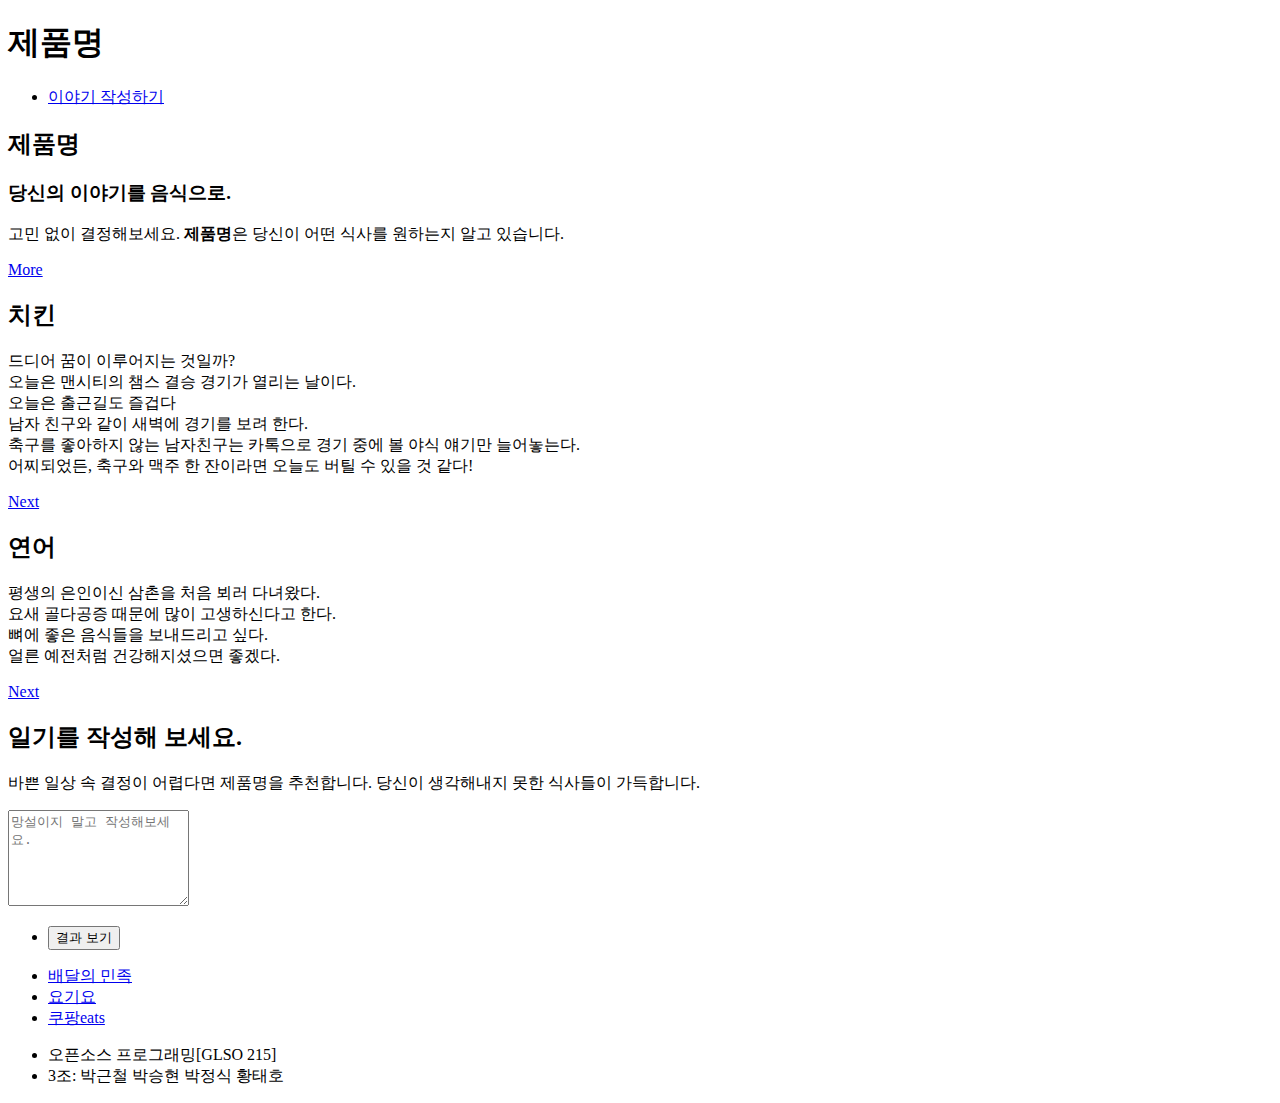
==== commit eb600105: "css가 깨지던 현상을 해결하였습니다." ====
--- a/index.html
+++ b/index.html
@@ -101,14 +101,14 @@
 			</footer>
 
 		<!-- Scripts -->
-			<script src="assets/js/jquery.min.js"></script>
-			<script src="assets/js/jquery.poptrox.min.js"></script>
-			<script src="assets/js/jquery.scrolly.min.js"></script>
-			<script src="assets/js/jquery.scrollex.min.js"></script>
-			<script src="assets/js/browser.min.js"></script>
-			<script src="assets/js/breakpoints.min.js"></script>
-			<script src="assets/js/util.js"></script>
-			<script src="assets/js/main.js"></script>
+			<script src="static/assets/js/jquery.min.js"></script>
+			<script src="static/assets/js/jquery.poptrox.min.js"></script>
+			<script src="static/assets/js/jquery.scrolly.min.js"></script>
+			<script src="static/assets/js/jquery.scrollex.min.js"></script>
+			<script src="static/assets/js/browser.min.js"></script>
+			<script src="static/assets/js/breakpoints.min.js"></script>
+			<script src="static/assets/js/util.js"></script>
+			<script src="static/assets/js/main.js"></script>
 
 	</body>
-</html>+</html>
